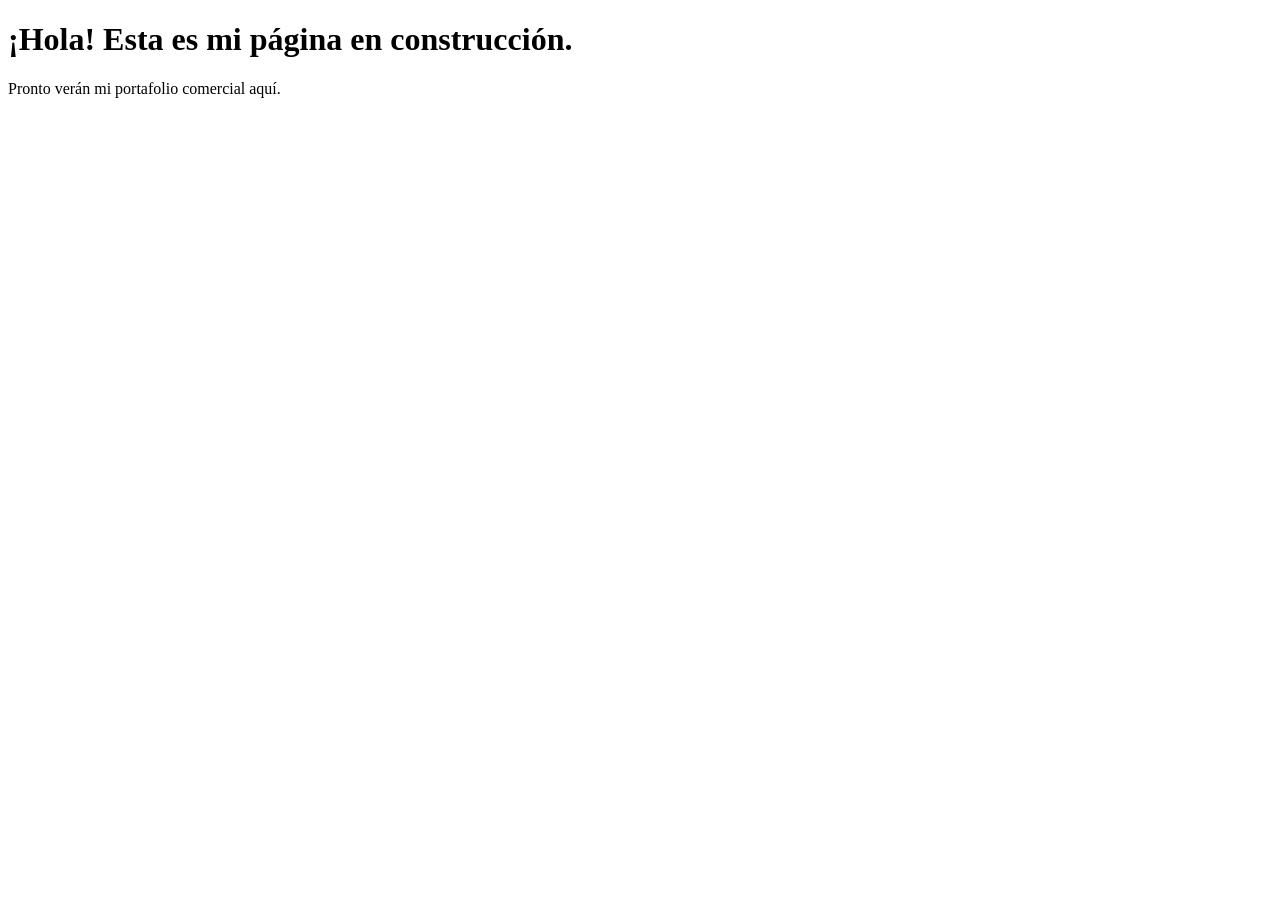
==== index.html @ 1f384e1f "Add files via upload" ====
<!DOCTYPE html>
<html>
<head>
    <title>Democratizando UAGRM</title>
    </head>
    <body>
        <h1>¡Hola! Esta es mi página en construcción.</h1>
            <p>Pronto verán mi portafolio comercial aquí.</p>
            </body>
            </html>
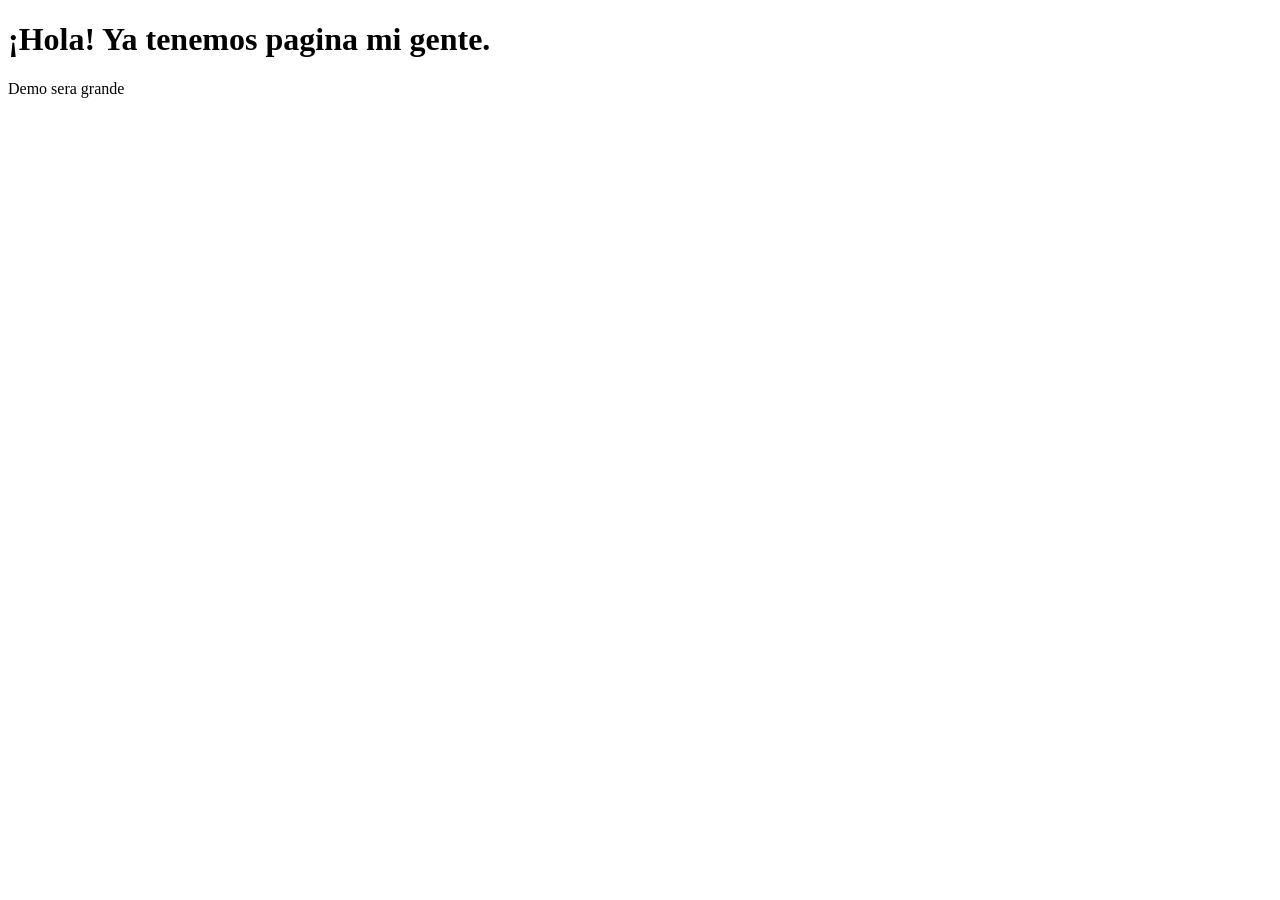
==== commit 26e9cd54: "Add files via upload" ====
--- a/index.html
+++ b/index.html
@@ -4,8 +4,8 @@
     <title>Democratizando UAGRM</title>
     </head>
     <body>
-        <h1>¡Hola! Esta es mi página en construcción.</h1>
-            <p>Pronto verán mi portafolio comercial aquí.</p>
+        <h1>¡Hola! Ya tenemos pagina mi gente.</h1>
+            <p>Demo sera grande</p>
             </body>
             </html>
             
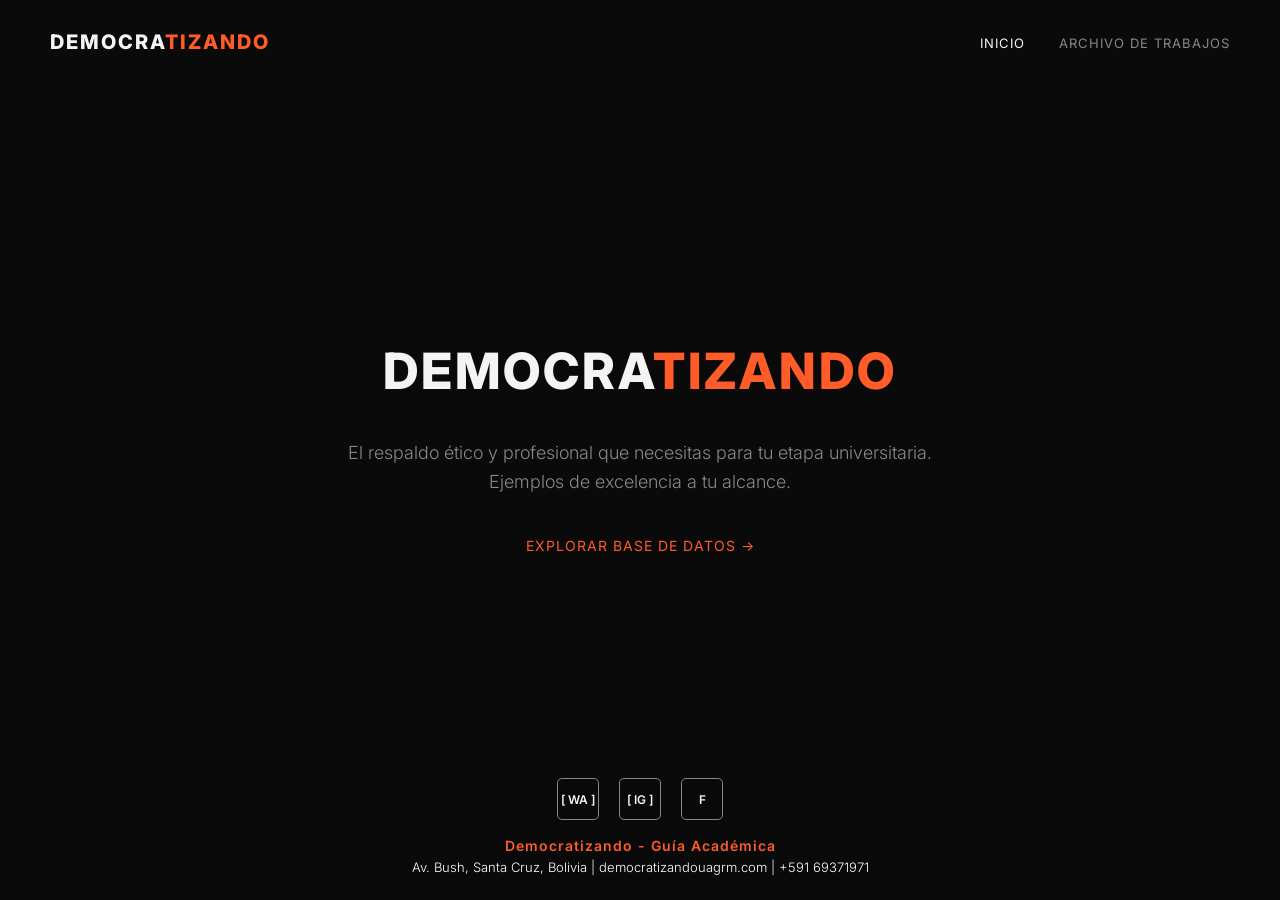
==== commit a6d35386: "Add files via upload" ====
--- a/index.html
+++ b/index.html
@@ -1,11 +1,51 @@
 <!DOCTYPE html>
-<html>
+<html lang="es">
 <head>
-    <title>Democratizando UAGRM</title>
-    </head>
-    <body>
-        <h1>¡Hola! Ya tenemos pagina mi gente.</h1>
-            <p>Demo sera grande</p>
-            </body>
-            </html>
-            +    <meta charset="UTF-8">
+    <meta name="viewport" content="width=device-width, initial-scale=1.0">
+    <title>Democratizando | Respaldo Académico</title>
+    <link rel="stylesheet" href="style.css">
+</head>
+<body>
+    <div class="bg-image"></div>
+    
+    <nav class="top-nav">
+        <a href="index.html" class="nav-logo">DEMOCRA<span>TIZANDO</span></a>
+        
+        <div class="nav-links">
+            <a href="index.html" class="active">Inicio</a>
+            <a href="archivo.html">Archivo de Trabajos</a>
+        </div>
+    </nav>
+
+    <main class="hero-minimal">
+        <h1 class="texto-logo-gigante">DEMOCRA<span class="naranja">TIZANDO</span></h1>
+        
+        <p class="tagline">El respaldo ético y profesional que necesitas para tu etapa universitaria. Ejemplos de excelencia a tu alcance.</p>
+        
+        <a href="archivo.html" class="link-sutil">Explorar Base de Datos &rarr;</a>
+    </main>
+
+    <div class="social-links-home">
+        
+        <a href="https://wa.me/59170000000" target="_blank" class="social-icon">
+            <div class="social-placeholder">[ WA ]</div>
+        </a>
+
+        <a href="https://instagram.com/tu_perfil" target="_blank" class="social-icon">
+            <div class="social-placeholder">[ IG ]</div>
+        </a>
+
+        <a href="https://www.facebook.com/share/1GAneFjRLm/" target="_blank" class="social-icon">
+            <div class="social-placeholder">F</div>
+        </a>
+    </div>
+
+    <footer id="contacto" class="footer-inicio">
+        <div class="footer-info">
+            <p><strong>Democratizando - Guía Académica</strong></p>
+            <p>Av. Bush, Santa Cruz, Bolivia | democratizandouagrm.com |  +591 69371971</p>
+        </div>
+    </footer>
+</body>
+</html>
--- a/style.css
+++ b/style.css
@@ -0,0 +1,157 @@
+/* =========================================
+   IMPORTACIÓN DE FUENTES Y COLORES
+   ========================================= */
+@import url('https://fonts.googleapis.com/css2?family=Inter:wght@300;400;600;800&display=swap');
+
+:root {
+    --orange: #FF5C2A; /* Naranja Democratizando */
+    --dark: #0a0a0a;   /* Fondo negro elegante */
+    --light: #f4f4f4;  /* Texto blanco */
+    --gray: #888888;   /* Texto secundario gris */
+}
+
+body, html {
+    margin: 0; padding: 0;
+    font-family: 'Inter', sans-serif;
+    background-color: var(--dark);
+    color: var(--light);
+}
+
+/* =========================================
+   IMAGEN DE FONDO (SOLO SE VE EN INICIO)
+   ========================================= */
+.bg-image {
+    position: fixed; top: 0; left: 0; width: 100%; height: 100vh;
+    background: linear-gradient(rgba(10, 10, 10, 0.85), rgba(10, 10, 10, 0.95)), 
+                url('https://images.unsplash.com/photo-1497366216548-37526070297c?auto=format&fit=crop&w=1920&q=80') center/cover no-repeat;
+    z-index: -1;
+}
+
+/* =========================================
+   BARRA DE NAVEGACIÓN GENERAL
+   ========================================= */
+.top-nav {
+    display: flex; justify-content: space-between; align-items: center; padding: 30px 50px;
+}
+
+.solid-nav {
+    background-color: var(--dark);
+    border-bottom: 1px solid #222;
+}
+
+.nav-logo {
+    font-size: 20px; font-weight: 800; color: var(--light); text-decoration: none; letter-spacing: 2px;
+}
+.nav-logo span { color: var(--orange); }
+
+.nav-links a {
+    color: var(--gray); text-decoration: none; margin-left: 30px;
+    font-size: 13px; text-transform: uppercase; letter-spacing: 1px; transition: color 0.3s ease;
+}
+.nav-links a:hover, .nav-links a.active { color: var(--light); }
+
+/* =========================================
+   DISEÑO EXCLUSIVO DE LA PÁGINA DE INICIO
+   ========================================= */
+.texto-logo-gigante {
+    font-size: 50px; font-weight: 800; margin-bottom: 20px; letter-spacing: 3px;
+}
+.naranja { color: var(--orange); }
+
+.hero-minimal {
+    display: flex; flex-direction: column; align-items: center; justify-content: center;
+    height: calc(100vh - 200px); text-align: center; padding: 0 20px;
+}
+
+.tagline {
+    font-size: 18px; font-weight: 300; color: var(--gray); max-width: 600px; margin-bottom: 40px; line-height: 1.6;
+}
+
+.link-sutil {
+    color: var(--orange); text-decoration: none; font-size: 14px; text-transform: uppercase;
+    letter-spacing: 1px; border-bottom: 1px solid transparent; padding-bottom: 5px; transition: 0.3s ease;
+}
+.link-sutil:hover { border-bottom: 1px solid var(--orange); color: var(--light); }
+
+/* =========================================
+   REDES SOCIALES (INICIO)
+   ========================================= */
+.social-links-home {
+    position: absolute; bottom: 80px; width: 100%;
+    display: flex; justify-content: center; gap: 20px; z-index: 900;
+}
+
+.social-icon { text-decoration: none; transition: transform 0.3s ease; }
+.social-icon:hover { transform: translateY(-3px); }
+
+.social-placeholder {
+    width: 40px; height: 40px; border: 1px solid var(--gray); border-radius: 5px;
+    display: flex; align-items: center; justify-content: center;
+    color: var(--light); font-size: 12px; font-weight: 600;
+}
+
+/* =========================================
+   DISEÑO EXCLUSIVO PARA ARCHIVO DE TRABAJOS
+   ========================================= */
+.content-page {
+    max-width: 1000px; margin: 80px auto; padding: 0 20px; min-height: 60vh;
+}
+
+.page-title { 
+    font-size: 32px; font-weight: 300; margin-bottom: 15px; 
+}
+
+.page-desc { 
+    color: var(--gray); margin-bottom: 50px; font-weight: 300; line-height: 1.6; max-width: 700px; 
+}
+
+/* Tabla de la base de datos */
+.table-container { width: 100%; overflow-x: auto; }
+
+.minimal-table { width: 100%; border-collapse: collapse; text-align: left; }
+
+.minimal-table th {
+    padding: 15px 0; border-bottom: 1px solid #444; color: var(--orange);
+    font-weight: 400; font-size: 12px; text-transform: uppercase; letter-spacing: 1px;
+}
+
+.minimal-table td {
+    padding: 20px 0; border-bottom: 1px solid #222; color: #ccc; font-weight: 300; font-size: 15px;
+}
+
+.link-text { 
+    color: var(--gray); text-decoration: none; font-size: 13px; text-transform: uppercase; transition: color 0.3s; 
+}
+.link-text:hover { color: var(--orange); }
+
+/* =========================================
+   FOOTER (PIE DE PÁGINA NORMAL Y FLOTANTE)
+   ========================================= */
+/* Footer Normal (Para la página de archivo) */
+footer { 
+    background-color: var(--dark); text-align: center; padding: 40px 20px; 
+    margin-top: 40px; border-top: 1px solid #222;
+}
+
+footer .footer-info p {
+    color: #e0e0e0; font-size: 14px; font-weight: 300; margin: 8px 0;
+}
+
+footer .footer-info strong {
+    color: var(--orange); font-size: 15px; font-weight: 600; letter-spacing: 1px;
+}
+
+/* Footer Flotante (Exclusivo para la Portada/Inicio) */
+.footer-inicio {
+    position: absolute; bottom: 0; width: 100%;
+    background-color: transparent !important; border-top: none !important;
+    padding: 20px 0 !important; margin: 0 !important; text-align: center;
+}
+
+.footer-inicio .footer-info p {
+    color: #ffffff !important; font-size: 13px !important; margin: 5px 0 !important; font-weight: 300;
+}
+
+.footer-inicio .footer-info strong {
+    color: var(--orange) !important; font-size: 14px !important; font-weight: 600; letter-spacing: 1px;
+}
